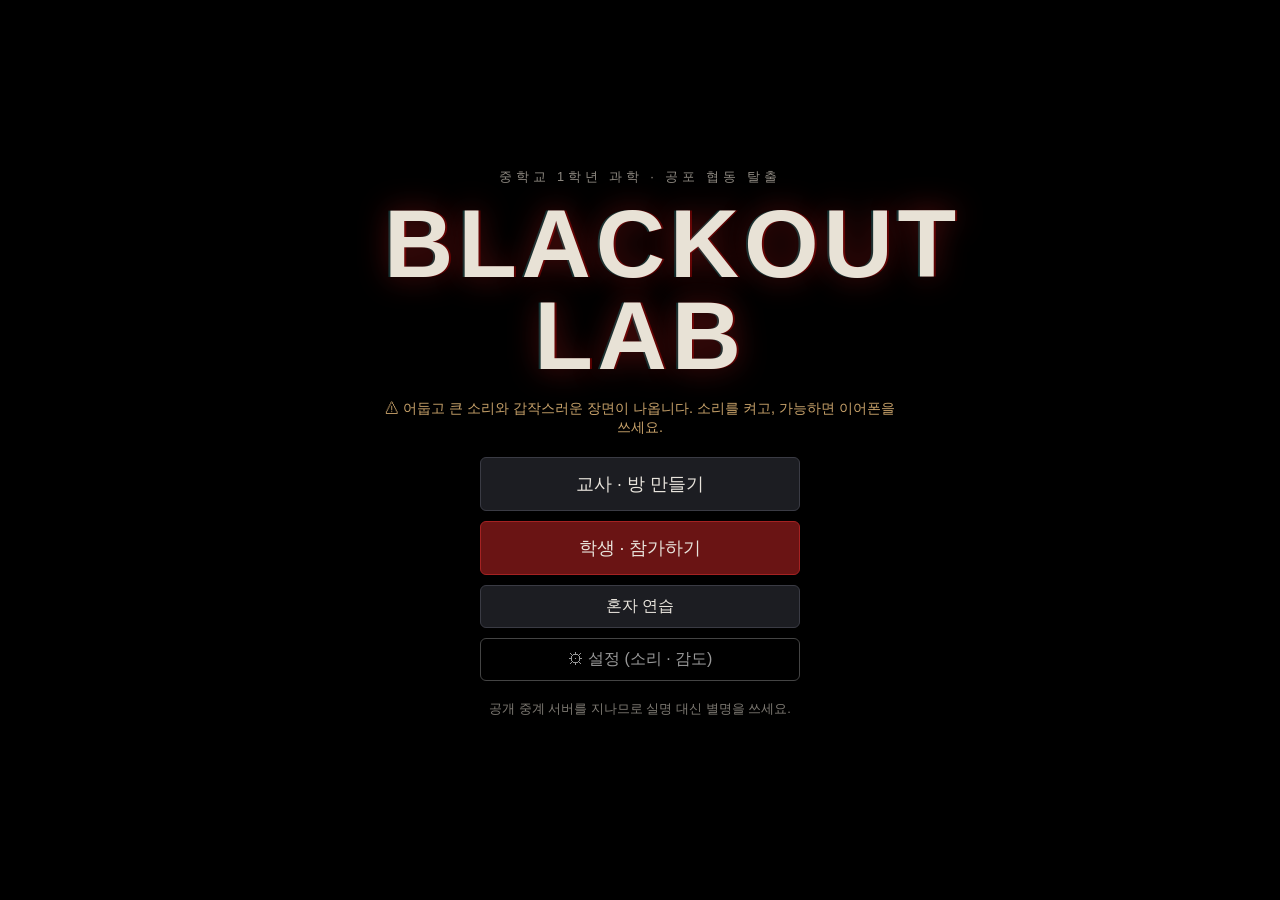
==== index.html @ 34cbf5de "기기마다 고정 아이디: 새로고침 후 다른 이름으로 들어와도 원래 이름·팀으로 이어짐 Co-Authored-By: Claude Opus 5.5 <noreply@anthropic.co" ====
<!DOCTYPE html>
<html lang="ko">
<head>
<meta charset="utf-8">
<meta name="viewport" content="width=device-width, initial-scale=1, minimum-scale=1, maximum-scale=1, user-scalable=no, viewport-fit=cover">
<meta name="apple-mobile-web-app-capable" content="yes">
<meta name="format-detection" content="telephone=no">
<title>BLACKOUT LAB — 정전</title>
<link rel="stylesheet" href="css/style.css??v=20261112-device">
</head>
<body>

<!-- 타이틀 -->
<section id="s-title" class="screen center">
  <div class="title-box">
    <div class="sub">중학교 1학년 과학 · 공포 협동 탈출</div>
    <h1 id="title-h1">BLACKOUT<br>LAB</h1>
    <p class="warn">⚠ 어둡고 큰 소리와 갑작스러운 장면이 나옵니다. 소리를 켜고, 가능하면 이어폰을 쓰세요.</p>
    <div class="btns">
      <button id="btn-resume" class="big primary" style="display:none">이전 게임 이어하기</button>
      <button id="btn-teacher" class="big">교사 · 방 만들기</button>
      <button id="btn-student" class="big primary">학생 · 참가하기</button>
      <button id="btn-solo">혼자 연습</button>
      <button id="btn-options-title" class="ghost">⚙ 설정 (소리 · 감도)</button>
    </div>
    <p class="muted small">공개 중계 서버를 지나므로 실명 대신 별명을 쓰세요.</p>
  </div>
</section>

<!-- 교사 로비 -->
<section id="s-host-lobby" class="screen" style="display:none">
  <div class="panel wide">
    <div class="row between">
      <div><div class="label">방 코드</div><div id="lobby-code" class="code">----</div><div class="muted small" id="lobby-url"></div></div>
      <div class="right"><div class="label">접속</div><div id="lobby-count" class="code small-code">0명</div><div id="net-status" class="muted small"></div></div>
    </div>
    <div id="lobby-teams" class="teams"></div>
    <div class="settings">
      <label>제한 시간 <input id="set-time" type="range" min="5" max="25" step="1"> <span id="set-time-v"></span>분</label>
      <label>괴물이 깨어나기까지 <input id="set-safe" type="range" min="0" max="180" step="15"> <span id="set-safe-v"></span>초</label>
      <label>괴물 수 <select id="set-monsters"><option value="1">1마리</option><option value="2">2마리 · 절반 회수 후</option></select></label>
      <label>괴물 속도 <input id="set-speed" type="range" min="0.6" max="1.4" step="0.1"> <span id="set-speed-v"></span>×</label>
      <label>탈출에 필요한 에너지 셀 <input id="set-req" type="range" min="3" max="14" step="1"> <span id="set-req-v"></span>개 / 14</label>
      <label>팀 인원 <input id="set-team" type="range" min="1" max="6" step="1"> <span id="set-team-v"></span>명</label>
      <label>지도 <select id="set-map"><option value="2">매판 새로 · 팀마다 다른 지도</option><option value="1">매판 새로 · 모든 팀 같은 지도</option><option value="0">기본 지도 고정</option></select></label>
      <label>시작 연출(격리 실패) <select id="set-intro"><option value="1">켜기</option><option value="0">끄기</option></select></label>
      <label>잡혔을 때 연출 <select id="set-scare"><option value="2">전부 (얼굴 포함)</option><option value="1">암전만</option></select></label>
    </div>
    <p id="second-hint" class="muted small"></p>
    <div class="row">
      <button id="btn-shuffle">팀 섞기</button>
      <button id="btn-start" class="primary big">시작</button>
    </div>
  </div>
</section>

<!-- 학생 로비 -->
<section id="s-client-lobby" class="screen center" style="display:none">
  <div class="panel">
    <h2>참가</h2>
    <input id="inp-name" maxlength="8" placeholder="별명 (실명 말고)">
    <input id="inp-code" maxlength="4" inputmode="numeric" placeholder="방 코드 4자리">
    <button id="btn-join" class="primary big">입장</button>
    <button id="btn-join-cancel" class="ghost" style="display:none">취소 · 다시 입력</button>
    <p id="join-msg" class="muted"></p>
    <button id="btn-lobby-audio">🔊 소리 켜기 · 시험</button>
    <p id="lobby-audio-status" class="muted small" role="status">입장 전에 소리가 들리는지 확인해 주세요.</p>
  </div>
</section>

<!-- 게임 -->
<section id="s-game" class="screen" style="display:none">
  <canvas id="game-canvas"></canvas>
  <div id="touch-zone"></div>
  <div id="stick"><div id="stick-knob"></div></div>
  <div id="hud">
    <div id="hud-top">
      <span id="hud-time">12:00</span>
      <span id="hud-fuse">부품 0/7</span>
      <span><button id="btn-map">지도</button> <button id="btn-mute">🔊</button> <button id="btn-options">⚙</button></span>
    </div>
    <div id="hud-noise-wrap"><div id="hud-noise"></div></div>
    <div id="hud-safe"></div>
    <div id="hud-team"></div>
  </div>
  <div id="floor-map-tabs" style="display:none"><button id="map-floor-1">1층</button><button id="map-floor-2">2층</button></div>
  <div id="toast"></div>
  <div id="lock-hint">화면을 클릭하면 마우스로 둘러봅니다 · 클릭/E 상호작용 · 우클릭/F 손전등 · M 지도 · Esc 해제</div>
  <button id="btn-act"></button>
  <button id="btn-light" class="on" title="손전등 (F)">🔦</button>
  <div id="modal" style="display:none">
    <div class="modal-box">
      <div id="modal-title" class="label"></div>
      <div id="modal-q"></div>
      <div id="modal-choices"></div>
      <div id="modal-exp"></div>
      <button id="modal-cancel" class="ghost">닫기</button>
    </div>
  </div>
</section>

<!-- 실제 호스트 응답이 끊겼을 때 표시 -->
<div id="reconnect" role="dialog" aria-modal="true" aria-labelledby="reconnect-title" style="display:none">
  <div class="panel">
    <h2 id="reconnect-title">다시 연결하는 중…</h2>
    <p role="status">같은 팀과 캐릭터로 돌아갑니다. 인터넷 연결과 선생님 화면을 확인해 주세요.</p>
    <p class="muted small">연결이 끊긴 동안에도 게임은 계속됩니다.</p>
    <div class="row">
      <button id="btn-reconnect" class="primary">다시 연결</button>
      <button id="btn-reconnect-back" class="ghost">참가 화면으로</button>
    </div>
  </div>
</div>

<!-- 설정 -->
<div id="options" style="display:none">
  <div class="panel opt-box">
    <h2>설정</h2>
    <p class="muted small">이 기기에 저장됩니다. 게임 중에도 바꿀 수 있지만 그동안 캐릭터는 멈춰 있습니다.</p>
    <p id="opt-audio-status" class="small" role="status"></p>
    <label class="opt">전체 음량 <input id="opt-vol" type="range" min="0" max="1" step="0.05"> <span id="opt-vol-v"></span></label>
    <label class="opt">배경음 (웅웅거림 · 심장박동) <input id="opt-amb" type="range" min="0" max="1" step="0.05"> <span id="opt-amb-v"></span></label>
    <div class="sound-preview">
      <label for="opt-sound-kind">효과음 미리듣기</label>
      <select id="opt-sound-kind"><option value="monster">괴물 울음</option><option value="approach">괴물 접근 · 왼쪽에서 오른쪽</option><option value="capture">잡혔을 때</option><option value="researcher">연구원 비명</option></select>
      <button id="opt-sound-preview">선택한 소리 듣기</button>
      <span id="opt-sound-status" class="small" role="status"></span>
    </div>
    <p class="small"><a href="audio/credits.html" target="_blank" rel="noopener">음원 출처 · 라이선스</a></p>
    <label class="opt">마우스 감도 <input id="opt-mouse" type="range" min="0.2" max="3" step="0.1"> <span id="opt-mouse-v"></span></label>
    <label class="opt">터치 회전 감도 (폰 · 패드) <input id="opt-touch" type="range" min="0.2" max="3" step="0.1"> <span id="opt-touch-v"></span></label>
    <label class="opt check"><input id="opt-invert" type="checkbox"> 마우스 위아래 반전</label>
    <label class="opt check"><input id="opt-vib" type="checkbox"> 진동 (폰)</label>
    <div class="row">
      <button id="opt-test">소리 켜기 · 시험</button>
      <button id="opt-repair">소리 복구</button>
      <button id="opt-reset" class="ghost">기본값</button>
      <button id="opt-close" class="primary">닫기</button>
    </div>
    <p class="muted small">시험음도 들리지 않으면 기기 음량·무음 모드·블루투스 출력을 확인해 주세요. 계속 조용하면 ‘소리 복구’를 눌러 주세요.</p>
  </div>
</div>

<!-- 교사 관제 -->
<section id="s-host-console" class="screen" style="display:none">
  <div id="console-top">
    <span>관제실 · 방 <b id="console-code"></b> · 지도 <b id="console-map"></b></span>
    <span id="console-net" class="muted small"></span>
    <button id="btn-hidden">숨은 학생 꺼내기</button>
    <button id="btn-host-end" class="danger">게임 종료</button>
  </div>
  <div id="host-floors"><button id="host-floor-1" class="primary">1층</button><button id="host-floor-2">2층</button></div>
  <canvas id="host-canvas"></canvas>
  <div id="hidden-panel" style="display:none"></div>
  <div id="host-log"></div>
</section>

<!-- 결과 -->
<section id="s-end" class="screen" style="display:none">
  <div class="panel wide results">
    <h2 id="end-title"></h2>
    <div id="end-body"></div>
    <button id="btn-end-back" class="big">처음으로</button>
  </div>
</section>

<script src="lib/mqtt.min.js"></script>
<script src="lib/peerjs.min.js"></script>
<script src="js/questions.js"></script>
<script src="js/props.js"></script>
<script src="js/map.js??v=20261112-device"></script>
<script src="js/mapgen.js"></script>
<script src="js/floors.js??v=20261112-device"></script>
<script src="js/net.js??v=20261112-device"></script>
<script src="js/soundbank.js??v=20261112-device"></script>
<script src="js/audio.js??v=20261112-device"></script>
<script src="js/options.js??v=20261112-device"></script>
<script src="js/propart.js"></script>
<script src="js/assets.js"></script>
<script src="js/fps.js??v=20261112-device"></script>
<script src="js/hand.js"></script>
<script src="js/sim.js??v=20261112-device"></script>
<script src="js/client.js??v=20261112-device"></script>
<script src="js/host.js??v=20261112-device"></script>
<script src="js/main.js??v=20261112-device"></script>
</body>
</html>
---- css/style.css ----
* { box-sizing: border-box; -webkit-tap-highlight-color: transparent; }
html, body { margin: 0; height: 100%; background: #000; color: #d8d4cc; font-family: "Apple SD Gothic Neo", "Noto Sans KR", "Malgun Gothic", sans-serif; overscroll-behavior: none;
  touch-action: manipulation; -webkit-text-size-adjust: 100%; text-size-adjust: 100%; -webkit-tap-highlight-color: transparent; }
button, .screen { -webkit-user-select: none; user-select: none; -webkit-touch-callout: none; }
#s-game, #s-game * { touch-action: none; }

body { overflow: hidden; }
.screen { position: fixed; inset: 0; overflow: auto; }
.center { display: flex; align-items: center; justify-content: center; }
button { font: inherit; color: #e8e4dc; background: #1c1d22; border: 1px solid #3a3b44; padding: 10px 16px; border-radius: 6px; cursor: pointer; }
button:hover { background: #26272e; }
button.big { padding: 14px 22px; font-size: 1.1rem; }
button.primary { background: #6a1414; border-color: #a52222; }
button.primary:hover { background: #8a1a1a; }
button.danger { background: #3a1010; border-color: #7a2020; }
button.ghost { background: transparent; border-color: #444; color: #999; }
button:disabled { opacity: 0.5; cursor: default; }
input, select { font: inherit; background: #0d0e11; color: #eee; border: 1px solid #3a3b44; padding: 10px 12px; border-radius: 6px; width: 100%; margin: 6px 0; }
.muted { color: #7e7a73; } .small { font-size: 0.8rem; } .right { text-align: right; }
.label { font-size: 0.75rem; letter-spacing: 0.15em; color: #8f8a82; text-transform: uppercase; }
.row { display: flex; gap: 12px; align-items: center; flex-wrap: wrap; margin-top: 14px; }
.row.between { justify-content: space-between; }
.panel { background: #0b0c0f; border: 1px solid #23242b; border-radius: 10px; padding: 22px; width: min(92vw, 420px); margin: 20px auto; }
.panel.wide { width: min(96vw, 900px); }
.code { font-size: 3rem; font-weight: 800; letter-spacing: 0.2em; color: #ff4a4a; font-family: ui-monospace, monospace; }
.code.small-code { font-size: 1.6rem; letter-spacing: 0; color: #ddd; }
.teams { display: grid; grid-template-columns: repeat(auto-fill, minmax(260px, 1fr)); gap: 8px; margin: 16px 0; }
.team { background: #15161b; border: 1px solid #2a2b33; border-radius: 6px; padding: 10px; }
.settings { display: grid; grid-template-columns: repeat(auto-fill, minmax(260px, 1fr)); gap: 10px 20px; margin: 10px 0; }
.settings label { font-size: 0.9rem; display: flex; align-items: center; gap: 8px; }
.settings input[type=range] { flex: 1; margin: 0; padding: 0; }
.settings select { width: auto; margin: 0; }

/* 타이틀 */
.title-box { text-align: center; padding: 24px; max-width: 560px; }
.title-box .sub { color: #8f8a82; letter-spacing: 0.3em; font-size: 0.8rem; }
#title-h1 { font-size: clamp(3rem, 12vw, 6rem); line-height: 0.95; margin: 12px 0 18px; color: #e8e2d6; text-shadow: 0 0 30px rgba(255,40,40,0.35), 2px 0 0 rgba(255,0,0,0.3), -2px 0 0 rgba(0,255,255,0.2); letter-spacing: 0.05em; }
.warn { color: #c8a26a; font-size: 0.9rem; }
.btns { display: flex; flex-direction: column; gap: 10px; margin: 20px auto; width: min(100%, 320px); }

/* 게임 */
#game-canvas { position: absolute; inset: 0; width: 100%; height: 100%; display: block; }
#touch-zone { position: absolute; inset: 0; touch-action: none; }
#stick { position: absolute; display: none; width: 120px; height: 120px; border-radius: 50%; border: 2px solid rgba(255,255,255,0.25); pointer-events: none; }
#stick-knob { position: absolute; left: 35px; top: 35px; width: 50px; height: 50px; border-radius: 50%; background: rgba(255,255,255,0.35); }
#hud { position: absolute; left: 0; right: 0; top: 0; padding: max(8px, env(safe-area-inset-top)) 12px 0; pointer-events: none; font-size: 0.95rem; }
#hud-top { display: flex; justify-content: space-between; align-items: center; gap: 12px; }
#hud-time { font-family: ui-monospace, monospace; font-size: 1.3rem; color: #ff5a5a; text-shadow: 0 0 8px rgba(255,0,0,0.6); }
#hud-fuse { color: #ddd; }
#btn-mute, #btn-map, #btn-options { pointer-events: auto; padding: 4px 8px; background: rgba(0,0,0,0.5); }
#lock-hint { position: absolute; left: 50%; bottom: 18px; transform: translateX(-50%); padding: 6px 12px; border-radius: 6px; background: rgba(0,0,0,0.6); color: #cfc8bc; font-size: 0.85rem; pointer-events: none; white-space: nowrap; display: none; }
#hud-noise-wrap { height: 4px; background: rgba(255,255,255,0.08); margin-top: 6px; border-radius: 2px; overflow: hidden; }
#hud-noise { height: 100%; width: 0; background: linear-gradient(90deg, #5a0000, #ff2020); transition: width 0.3s; }
#hud-safe { color: #8f8a82; font-size: 0.8rem; margin-top: 4px; }
#hud-team { margin-top: 4px; font-size: 0.8rem; display: flex; gap: 10px; flex-wrap: wrap; }
#hud-team .dn { opacity: 0.5; text-decoration: line-through; } #hud-team .esc { opacity: 0.6; }
#toast { position: absolute; left: 50%; top: 28%; transform: translateX(-50%); width: 88%; text-align: center; color: #e8e2d6; font-size: 1.05rem; text-shadow: 0 0 10px #000, 0 0 2px #000; pointer-events: none; transition: opacity 0.4s; }
#btn-act { position: absolute; right: max(18px, env(safe-area-inset-right)); bottom: max(28px, env(safe-area-inset-bottom)); width: 112px; height: 112px; border-radius: 50%; background: rgba(40,40,48,0.5); border: 2px solid rgba(255,255,255,0.15); color: #fff; font-size: 1rem; font-weight: 700; opacity: 0.35; touch-action: none; user-select: none; }
#btn-light { position: absolute; right: max(32px, calc(env(safe-area-inset-right) + 14px)); bottom: max(152px, calc(env(safe-area-inset-bottom) + 124px)); width: 76px; height: 76px; border-radius: 50%; font-size: 1.7rem; padding: 0; background: rgba(20,20,24,0.7); border: 2px solid rgba(255,255,255,0.15); opacity: 0.55; touch-action: none; user-select: none; }
body.pc #btn-light, body.pc #stick { display: none; }
body.pc #btn-act { left: 50%; right: auto; bottom: 64px; transform: translateX(-50%); width: auto; height: auto; padding: 8px 16px; border-radius: 8px; font-size: 0.95rem; box-shadow: none; pointer-events: none; }
body.pc #btn-act:not(.on) { display: none; }
#btn-light.on { opacity: 1; border-color: #ffd98a; box-shadow: 0 0 18px rgba(255,220,130,0.45); }
#btn-act.on { opacity: 1; background: rgba(120,20,20,0.75); border-color: #ff4a4a; box-shadow: 0 0 24px rgba(255,40,40,0.4); }
#modal { position: absolute; inset: 0; display: flex; align-items: center; justify-content: center; background: rgba(0,0,0,0.75); padding: 16px; }
.modal-box { width: min(100%, 520px); background: #0b0c0f; border: 1px solid #5a1414; border-radius: 10px; padding: 18px; box-shadow: 0 0 40px rgba(255,0,0,0.15); }
#modal-q { font-size: 1.1rem; margin: 10px 0 14px; line-height: 1.45; color: #f0ebe2; }
#modal-choices { display: grid; gap: 8px; }
#modal-choices button { text-align: left; padding: 12px 14px; font-size: 1rem; }
#modal-choices button.picked { border-color: #ccc; }
#modal-choices button.correct { background: #10351a; border-color: #58ff7a; }
#modal-choices button.wrong { background: #3a1010; border-color: #ff4a4a; }
#modal-exp { margin: 12px 0 6px; color: #c8bfae; font-size: 0.95rem; min-height: 1.2em; }

/* 설정 */
#reconnect { position: fixed; inset: 0; z-index: 60; display: flex; align-items: center; justify-content: center; background: rgba(0,0,0,0.86); padding: 12px; }
#reconnect .panel { margin: 0; max-height: 90vh; overflow: auto; }
#reconnect h2 { color: #ffd27e; }
#reconnect p { line-height: 1.5; }
#options { position: fixed; inset: 0; z-index: 50; display: flex; align-items: center; justify-content: center; background: rgba(0,0,0,0.75); padding: 12px; }
.opt-box { width: min(94vw, 480px); max-height: 92vh; overflow: auto; margin: 0; }
.opt-box h2 { margin: 0 0 4px; }
label.opt { display: grid; grid-template-columns: 1fr 64px; align-items: center; gap: 4px 10px; margin: 14px 0; font-size: 0.95rem; }
label.opt input[type=range] { grid-column: 1 / 2; width: 100%; margin: 0; padding: 0; height: 28px; }
label.opt span { grid-column: 2; grid-row: 2; text-align: right; color: #ffd27e; font-family: ui-monospace, monospace; }
label.opt.check { display: flex; gap: 10px; }
label.opt.check input { width: 22px; height: 22px; margin: 0; }

/* 관제 */
#console-top { position: absolute; top: 0; left: 0; right: 0; height: 44px; display: flex; align-items: center; justify-content: space-between; padding: 0 14px; background: #0b0c0f; border-bottom: 1px solid #23242b; }
#host-canvas { position: absolute; top: 44px; left: 0; right: 300px; bottom: 0; width: calc(100% - 300px); height: calc(100% - 44px); display: block; }
#host-log { position: absolute; top: 44px; right: 0; width: 300px; bottom: 0; overflow: auto; background: #0b0c0f; border-left: 1px solid #23242b; padding: 10px; font-size: 0.85rem; line-height: 1.6; }
@media (max-width: 800px) { #host-canvas { right: 0; width: 100%; height: 60%; } #host-log { top: auto; bottom: 0; width: 100%; height: 40%; border-left: 0; border-top: 1px solid #23242b; } }

/* 결과 */
.results h2 { color: #ff5a5a; }
.results .big { font-size: 1.3rem; }
.results table { width: 100%; border-collapse: collapse; font-size: 0.9rem; margin: 8px 0 16px; }
.results th, .results td { border-bottom: 1px solid #23242b; padding: 8px 6px; text-align: left; vertical-align: top; }
.results th { color: #8f8a82; font-weight: 600; }
.results td.bad { color: #ff7a7a; }
.res-team { margin-bottom: 20px; }

/* iOS: 입력칸 글자가 16px보다 작으면 누를 때 자동 확대된다 — 맨 끝에서 강제 */
input, select, textarea { font-size: 16px !important; }
input[type=range], input[type=checkbox] { accent-color: #b52222; }

/* 층 선택 */
#floor-map-tabs { position:absolute; top:58px; left:50%; transform:translateX(-50%); z-index:10; gap:8px; }
#floor-map-tabs button { padding:7px 22px; background:#16201e; border-color:#608774; }
#floor-map-tabs button.primary { background:#315747; color:#e6fff2; }
#host-floors { position:absolute; top:48px; left:12px; display:flex; gap:6px; z-index:2; }
#host-floors button { padding:5px 18px; }
#host-canvas { top:90px; height:calc(100% - 90px); }
@media(max-width:800px){#host-canvas{height:calc(60% - 46px);}}

.settings label { min-width:0; white-space:nowrap; }
.settings select { min-width:0; flex:1; }

.team-list { display: flex; flex-wrap: wrap; gap: 6px; margin-top: 6px; }
.team .mem { display: inline-flex; align-items: center; gap: 4px; background: #1d1f26; border: 1px solid #2f313b; border-radius: 4px; padding: 3px 4px 3px 8px; font-size: 14px; }
.team .mem select { background: #101116; color: #ddd; border: 1px solid #3a3c46; border-radius: 3px; font-size: 16px; padding: 1px 2px; }

.team .mem .nm { white-space: nowrap; font-weight: 600; }
.team .mem .kick { white-space: nowrap; background: #3a1416; color: #ffb0b0; border: 1px solid #6a2a2e; border-radius: 3px; font-size: 13px; padding: 2px 6px; cursor: pointer; }
.team .team-list { display: flex; flex-direction: column; gap: 4px; align-items: flex-start; }
#hidden-panel { position: absolute; top: 44px; right: 300px; width: 320px; max-height: 60%; overflow: auto; background: rgba(11,12,15,0.96); border: 1px solid #2f313b; padding: 10px 12px; z-index: 5; font-size: 14px; }
#hidden-panel .hp-head { display: flex; gap: 6px; align-items: center; margin-bottom: 8px; } #hidden-panel .hp-head b { margin-right: auto; }
#hidden-panel .hp-row { display: flex; justify-content: space-between; align-items: center; padding: 4px 0; border-top: 1px solid #23242b; }
@media (max-width: 800px) { #hidden-panel { right: 0; width: 100%; } }
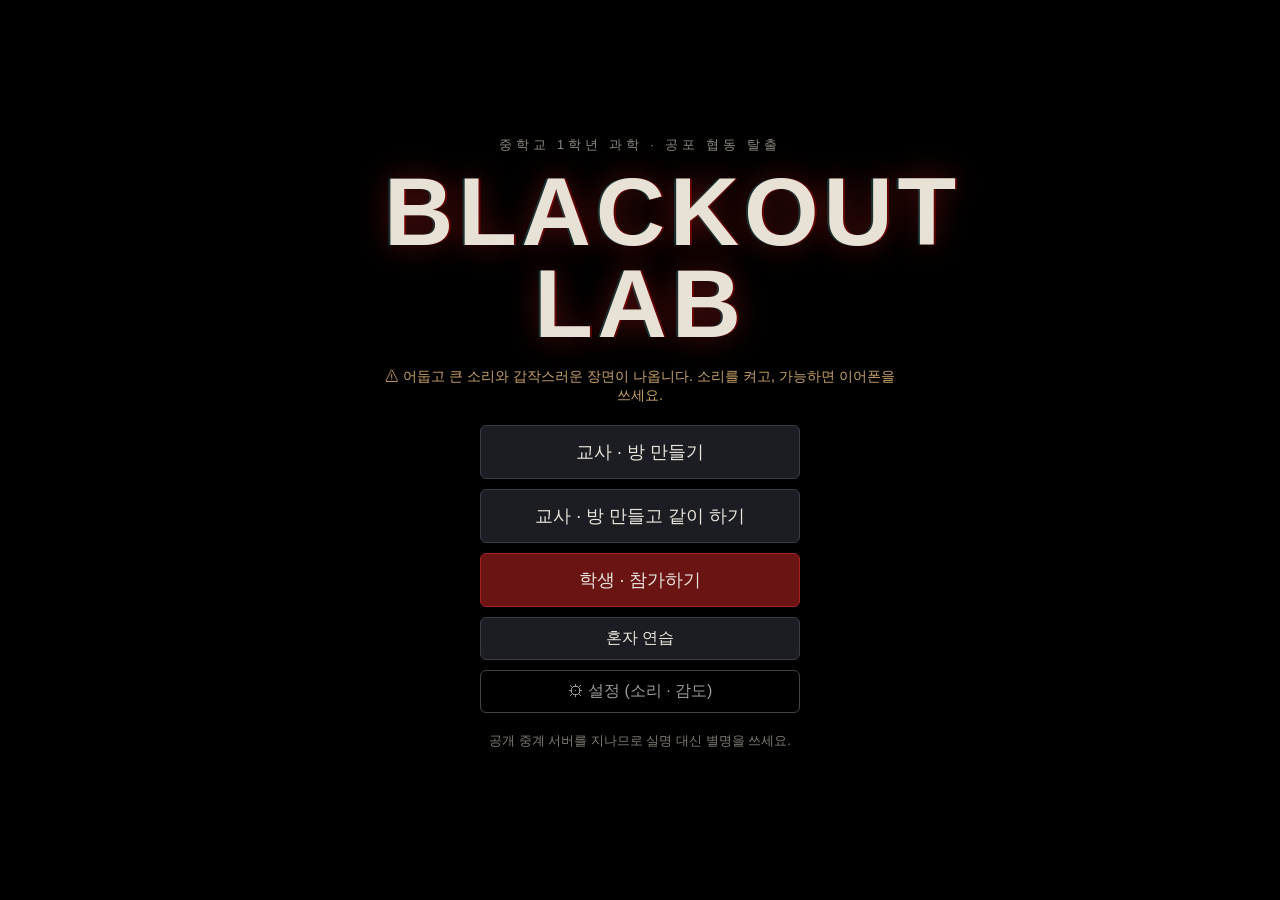
==== commit 77003c52: "교사도 같이 하기: 방을 열면서 교사가 참가자로 들어가고, 게임 화면과 관제 화면을 오감 Co-Authored-By: Claude Opus 5.5 <noreply@anthropic" ====
--- a/index.html
+++ b/index.html
@@ -6,7 +6,7 @@
 <meta name="apple-mobile-web-app-capable" content="yes">
 <meta name="format-detection" content="telephone=no">
 <title>BLACKOUT LAB — 정전</title>
-<link rel="stylesheet" href="css/style.css??v=20261112-device">
+<link rel="stylesheet" href="css/style.css??v=20261112-teacherplay">
 </head>
 <body>
 
@@ -19,6 +19,7 @@
     <div class="btns">
       <button id="btn-resume" class="big primary" style="display:none">이전 게임 이어하기</button>
       <button id="btn-teacher" class="big">교사 · 방 만들기</button>
+      <button id="btn-teacher-play" class="big">교사 · 방 만들고 같이 하기</button>
       <button id="btn-student" class="big primary">학생 · 참가하기</button>
       <button id="btn-solo">혼자 연습</button>
       <button id="btn-options-title" class="ghost">⚙ 설정 (소리 · 감도)</button>
@@ -77,7 +78,7 @@
     <div id="hud-top">
       <span id="hud-time">12:00</span>
       <span id="hud-fuse">부품 0/7</span>
-      <span><button id="btn-map">지도</button> <button id="btn-mute">🔊</button> <button id="btn-options">⚙</button></span>
+      <span><button id="btn-to-console" style="display:none">관제</button> <button id="btn-map">지도</button> <button id="btn-mute">🔊</button> <button id="btn-options">⚙</button></span>
     </div>
     <div id="hud-noise-wrap"><div id="hud-noise"></div></div>
     <div id="hud-safe"></div>
@@ -146,6 +147,7 @@
   <div id="console-top">
     <span>관제실 · 방 <b id="console-code"></b> · 지도 <b id="console-map"></b></span>
     <span id="console-net" class="muted small"></span>
+    <button id="btn-to-game" style="display:none">내 게임 화면</button>
     <button id="btn-hidden">숨은 학생 꺼내기</button>
     <button id="btn-host-end" class="danger">게임 종료</button>
   </div>
@@ -168,20 +170,20 @@
 <script src="lib/peerjs.min.js"></script>
 <script src="js/questions.js"></script>
 <script src="js/props.js"></script>
-<script src="js/map.js??v=20261112-device"></script>
+<script src="js/map.js??v=20261112-teacherplay"></script>
 <script src="js/mapgen.js"></script>
-<script src="js/floors.js??v=20261112-device"></script>
-<script src="js/net.js??v=20261112-device"></script>
-<script src="js/soundbank.js??v=20261112-device"></script>
-<script src="js/audio.js??v=20261112-device"></script>
-<script src="js/options.js??v=20261112-device"></script>
+<script src="js/floors.js??v=20261112-teacherplay"></script>
+<script src="js/net.js??v=20261112-teacherplay"></script>
+<script src="js/soundbank.js??v=20261112-teacherplay"></script>
+<script src="js/audio.js??v=20261112-teacherplay"></script>
+<script src="js/options.js??v=20261112-teacherplay"></script>
 <script src="js/propart.js"></script>
 <script src="js/assets.js"></script>
-<script src="js/fps.js??v=20261112-device"></script>
+<script src="js/fps.js??v=20261112-teacherplay"></script>
 <script src="js/hand.js"></script>
-<script src="js/sim.js??v=20261112-device"></script>
-<script src="js/client.js??v=20261112-device"></script>
-<script src="js/host.js??v=20261112-device"></script>
-<script src="js/main.js??v=20261112-device"></script>
+<script src="js/sim.js??v=20261112-teacherplay"></script>
+<script src="js/client.js??v=20261112-teacherplay"></script>
+<script src="js/host.js??v=20261112-teacherplay"></script>
+<script src="js/main.js??v=20261112-teacherplay"></script>
 </body>
 </html>
--- a/css/style.css
+++ b/css/style.css
@@ -47,7 +47,7 @@
 #hud-top { display: flex; justify-content: space-between; align-items: center; gap: 12px; }
 #hud-time { font-family: ui-monospace, monospace; font-size: 1.3rem; color: #ff5a5a; text-shadow: 0 0 8px rgba(255,0,0,0.6); }
 #hud-fuse { color: #ddd; }
-#btn-mute, #btn-map, #btn-options { pointer-events: auto; padding: 4px 8px; background: rgba(0,0,0,0.5); }
+#btn-mute, #btn-map, #btn-options, #btn-to-console { pointer-events: auto; padding: 4px 8px; background: rgba(0,0,0,0.5); }
 #lock-hint { position: absolute; left: 50%; bottom: 18px; transform: translateX(-50%); padding: 6px 12px; border-radius: 6px; background: rgba(0,0,0,0.6); color: #cfc8bc; font-size: 0.85rem; pointer-events: none; white-space: nowrap; display: none; }
 #hud-noise-wrap { height: 4px; background: rgba(255,255,255,0.08); margin-top: 6px; border-radius: 2px; overflow: hidden; }
 #hud-noise { height: 100%; width: 0; background: linear-gradient(90deg, #5a0000, #ff2020); transition: width 0.3s; }
